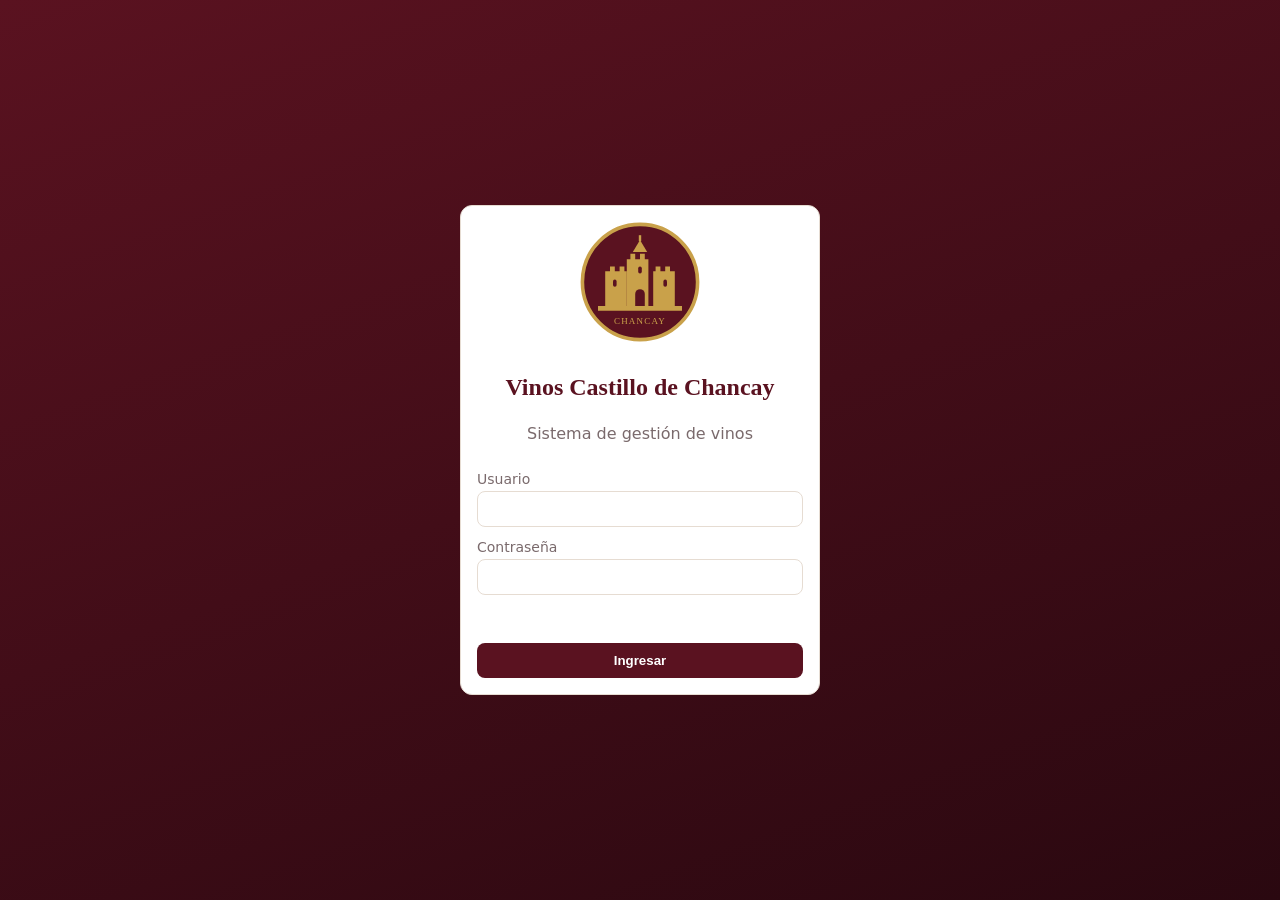
==== index.html @ ad7e1105 "Sistema de vinos Castillo de Chancay: login, inventario y ventas Co-Authored-By: Claude Opus 5.5 <no" ====
<!doctype html>
<html lang="es">
<head>
  <meta charset="utf-8">
  <meta name="viewport" content="width=device-width, initial-scale=1">
  <title>Vinos Castillo de Chancay</title>
  <link rel="icon" href="img/logo.svg">
  <link rel="stylesheet" href="css/estilos.css">
</head>
<body>

  <!-- LOGIN -->
  <section id="login" class="login">
    <form id="formLogin" class="card login-card">
      <img src="img/logo.svg" alt="Castillo de Chancay" class="logo-grande">
      <h1>Vinos Castillo de Chancay</h1>
      <p class="muted">Sistema de gestión de vinos</p>
      <label>Usuario <input id="usuario" autocomplete="username" required></label>
      <label>Contraseña <input id="clave" type="password" autocomplete="current-password" required></label>
      <p id="errorLogin" class="error"></p>
      <button class="btn">Ingresar</button>
    </form>
  </section>

  <!-- APP -->
  <div id="app" class="oculto">
    <header class="topbar">
      <div class="marca"><img src="img/logo.svg" alt=""><span>Castillo de Chancay</span></div>
      <nav>
        <button data-vista="panel" class="activo">Panel</button>
        <button data-vista="vinos">Vinos</button>
        <button data-vista="ventas">Ventas</button>
      </nav>
      <div class="usuario"><span id="nombreUsuario"></span> <button id="salir" class="btn-sec">Salir</button></div>
    </header>

    <main>
      <!-- PANEL -->
      <section id="vista-panel" class="vista">
        <h2>Panel</h2>
        <div class="stats">
          <div class="card stat"><span>Vinos registrados</span><b id="sVinos">0</b></div>
          <div class="card stat"><span>Botellas en stock</span><b id="sStock">0</b></div>
          <div class="card stat"><span>Valor del inventario</span><b id="sValor">S/ 0.00</b></div>
          <div class="card stat"><span>Ventas de hoy</span><b id="sHoy">S/ 0.00</b></div>
        </div>
        <div class="card">
          <h3>Stock bajo (≤ 5 botellas)</h3>
          <ul id="stockBajo" class="lista"></ul>
        </div>
      </section>

      <!-- VINOS -->
      <section id="vista-vinos" class="vista oculto">
        <div class="cabecera">
          <h2>Vinos</h2>
          <input id="buscar" placeholder="Buscar por nombre, tipo o cepa…">
          <button id="nuevoVino" class="btn">+ Nuevo vino</button>
        </div>
        <div class="card tabla-wrap">
          <table>
            <thead><tr><th>Nombre</th><th>Tipo</th><th>Cepa</th><th>Año</th><th>Precio</th><th>Stock</th><th></th></tr></thead>
            <tbody id="tablaVinos"></tbody>
          </table>
        </div>
      </section>

      <!-- VENTAS -->
      <section id="vista-ventas" class="vista oculto">
        <h2>Ventas</h2>
        <form id="formVenta" class="card fila-form">
          <label>Vino <select id="ventaVino" required></select></label>
          <label>Cantidad <input id="ventaCant" type="number" min="1" value="1" required></label>
          <label>Cliente <input id="ventaCliente" placeholder="Opcional"></label>
          <button class="btn">Registrar venta</button>
        </form>
        <p id="errorVenta" class="error"></p>
        <div class="card tabla-wrap">
          <table>
            <thead><tr><th>Fecha</th><th>Vino</th><th>Cant.</th><th>Cliente</th><th>Total</th><th></th></tr></thead>
            <tbody id="tablaVentas"></tbody>
          </table>
        </div>
      </section>
    </main>
  </div>

  <!-- MODAL VINO -->
  <dialog id="modalVino">
    <form id="formVino" method="dialog" class="form-grid">
      <h3 id="tituloModal">Nuevo vino</h3>
      <label>Nombre <input name="nombre" required></label>
      <label>Tipo
        <select name="tipo">
          <option>Tinto</option><option>Blanco</option><option>Rosado</option>
          <option>Espumante</option><option>Borgoña</option><option>Dulce</option>
        </select>
      </label>
      <label>Cepa <input name="cepa"></label>
      <label>Año <input name="anio" type="number" min="1900" max="2100"></label>
      <label>Precio (S/) <input name="precio" type="number" step="0.01" min="0" required></label>
      <label>Stock <input name="stock" type="number" min="0" required></label>
      <div class="acciones">
        <button type="button" id="cancelarVino" class="btn-sec">Cancelar</button>
        <button class="btn" value="ok">Guardar</button>
      </div>
    </form>
  </dialog>

  <script src="js/app.js"></script>
</body>
</html>
---- css/estilos.css ----
:root {
  --vino: #5a1220;
  --vino-2: #7d1a2e;
  --oro: #c9a14a;
  --fondo: #f6f1ea;
  --card: #fff;
  --texto: #2b1a1d;
  --muted: #7a6a6c;
  --borde: #e6dcd2;
}
* { box-sizing: border-box; }
body { margin: 0; font-family: system-ui, -apple-system, "Segoe UI", sans-serif; background: var(--fondo); color: var(--texto); }
h1, h2, h3 { font-family: Georgia, serif; color: var(--vino); }
.oculto { display: none !important; }
.muted { color: var(--muted); margin-top: -8px; }
.error { color: #b00020; min-height: 1em; margin: 4px 0; }

.card { background: var(--card); border: 1px solid var(--borde); border-radius: 12px; padding: 16px; }
.btn { background: var(--vino); color: #fff; border: 0; border-radius: 8px; padding: 10px 16px; cursor: pointer; font-weight: 600; }
.btn:hover { background: var(--vino-2); }
.btn-sec { background: transparent; border: 1px solid var(--borde); border-radius: 8px; padding: 8px 12px; cursor: pointer; color: inherit; }
input, select { width: 100%; padding: 9px 10px; border: 1px solid var(--borde); border-radius: 8px; font: inherit; margin-top: 4px; }
label { display: block; font-size: 14px; color: var(--muted); }

/* Login */
.login { min-height: 100vh; display: grid; place-items: center; padding: 16px;
  background: linear-gradient(160deg, var(--vino) 0%, #2a0810 100%); }
.login-card { width: 100%; max-width: 360px; text-align: center; display: grid; gap: 12px; }
.login-card label { text-align: left; }
.logo-grande { width: 120px; margin: 0 auto; }

/* Topbar */
.topbar { display: flex; align-items: center; gap: 16px; flex-wrap: wrap; padding: 10px 16px; background: var(--vino); color: #fff; }
.marca { display: flex; align-items: center; gap: 10px; font-family: Georgia, serif; font-size: 18px; color: var(--oro); }
.marca img { width: 40px; height: 40px; }
nav { display: flex; gap: 4px; flex: 1; }
nav button { background: transparent; color: #fff; border: 0; padding: 8px 12px; border-radius: 8px; cursor: pointer; font: inherit; }
nav button.activo, nav button:hover { background: rgba(255,255,255,.15); }
.usuario { display: flex; align-items: center; gap: 8px; }
.usuario .btn-sec { border-color: rgba(255,255,255,.4); }

main { max-width: 1100px; margin: 0 auto; padding: 16px; }
.stats { display: grid; grid-template-columns: repeat(auto-fit, minmax(200px, 1fr)); gap: 12px; margin-bottom: 16px; }
.stat span { display: block; color: var(--muted); font-size: 14px; }
.stat b { font-size: 26px; color: var(--vino); }
.lista { margin: 0; padding-left: 18px; }

.cabecera { display: flex; gap: 12px; align-items: center; flex-wrap: wrap; }
.cabecera h2 { margin-right: auto; }
.cabecera input { max-width: 300px; margin: 0; }

.tabla-wrap { overflow-x: auto; padding: 0; margin-top: 12px; }
table { width: 100%; border-collapse: collapse; }
th, td { padding: 10px 12px; text-align: left; border-bottom: 1px solid var(--borde); white-space: nowrap; }
th { background: #faf6f0; font-size: 13px; color: var(--muted); }
td .btn-sec { padding: 4px 8px; font-size: 13px; }
.bajo { color: #b00020; font-weight: 700; }

.fila-form { display: grid; grid-template-columns: 2fr 1fr 2fr auto; gap: 12px; align-items: end; }
@media (max-width: 700px) { .fila-form { grid-template-columns: 1fr; } }

dialog { border: 0; border-radius: 12px; padding: 20px; width: min(420px, 92vw); }
dialog::backdrop { background: rgba(0,0,0,.45); }
.form-grid { display: grid; gap: 10px; }
.form-grid h3 { margin: 0 0 4px; }
.acciones { display: flex; justify-content: flex-end; gap: 8px; margin-top: 6px; }
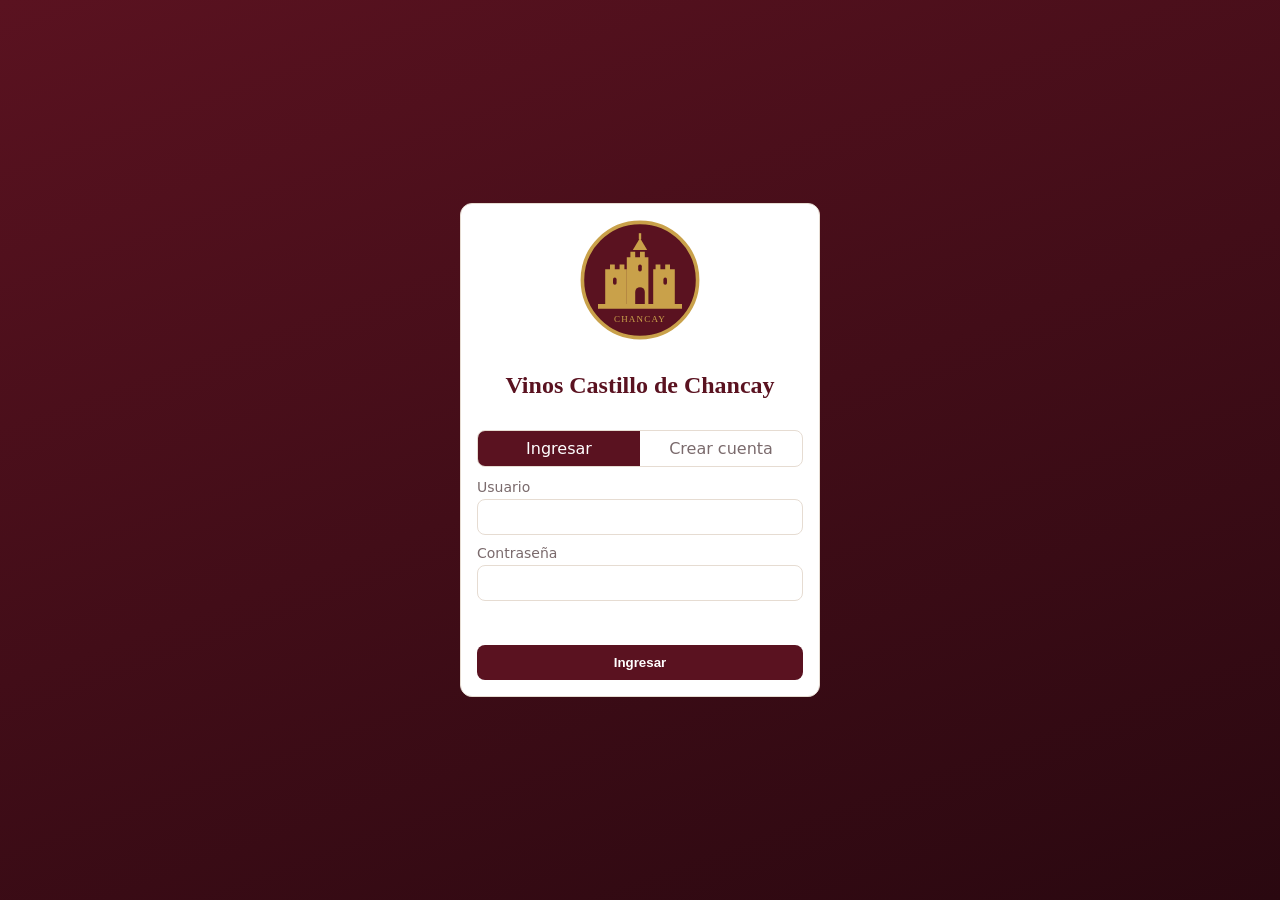
==== commit 042cd48c: "Sistema de venta: roles cliente y administrador, carrito y reporte de ventas Co-Authored-By: Claude " ====
--- a/index.html
+++ b/index.html
@@ -9,51 +9,114 @@
 </head>
 <body>
 
-  <!-- LOGIN -->
+  <!-- LOGIN / REGISTRO -->
   <section id="login" class="login">
-    <form id="formLogin" class="card login-card">
+    <div class="card login-card">
       <img src="img/logo.svg" alt="Castillo de Chancay" class="logo-grande">
       <h1>Vinos Castillo de Chancay</h1>
-      <p class="muted">Sistema de gestión de vinos</p>
-      <label>Usuario <input id="usuario" autocomplete="username" required></label>
-      <label>Contraseña <input id="clave" type="password" autocomplete="current-password" required></label>
-      <p id="errorLogin" class="error"></p>
-      <button class="btn">Ingresar</button>
-    </form>
+      <div class="tabs">
+        <button type="button" data-tab="ingresar" class="activo">Ingresar</button>
+        <button type="button" data-tab="registro">Crear cuenta</button>
+      </div>
+
+      <form id="formLogin" class="form-grid">
+        <label>Usuario <input id="usuario" autocomplete="username" required></label>
+        <label>Contraseña <input id="clave" type="password" autocomplete="current-password" required></label>
+        <p id="errorLogin" class="error"></p>
+        <button class="btn">Ingresar</button>
+      </form>
+
+      <form id="formRegistro" class="form-grid oculto">
+        <label>Nombre completo <input id="regNombre" required></label>
+        <label>Usuario <input id="regUsuario" autocomplete="username" required></label>
+        <label>Contraseña <input id="regClave" type="password" minlength="4" autocomplete="new-password" required></label>
+        <p id="errorRegistro" class="error"></p>
+        <button class="btn">Crear cuenta</button>
+      </form>
+    </div>
   </section>
 
-  <!-- APP -->
   <div id="app" class="oculto">
     <header class="topbar">
       <div class="marca"><img src="img/logo.svg" alt=""><span>Castillo de Chancay</span></div>
-      <nav>
-        <button data-vista="panel" class="activo">Panel</button>
-        <button data-vista="vinos">Vinos</button>
-        <button data-vista="ventas">Ventas</button>
-      </nav>
-      <div class="usuario"><span id="nombreUsuario"></span> <button id="salir" class="btn-sec">Salir</button></div>
+      <nav id="nav"></nav>
+      <div class="usuario">
+        <span id="nombreUsuario"></span> <span id="rolUsuario" class="rol"></span>
+        <button id="salir" class="btn-sec">Salir</button>
+      </div>
     </header>
 
     <main>
-      <!-- PANEL -->
-      <section id="vista-panel" class="vista">
+      <!-- ===== CLIENTE ===== -->
+      <section id="vista-tienda" class="vista oculto">
+        <div class="cabecera">
+          <h2>Nuestros vinos</h2>
+          <input id="buscarTienda" placeholder="Buscar vino…">
+        </div>
+        <div id="catalogo" class="catalogo"></div>
+      </section>
+
+      <section id="vista-carrito" class="vista oculto">
+        <h2>Mi carrito</h2>
+        <div class="card tabla-wrap">
+          <table>
+            <thead><tr><th>Vino</th><th>Precio</th><th>Cantidad</th><th>Subtotal</th><th></th></tr></thead>
+            <tbody id="tablaCarrito"></tbody>
+          </table>
+        </div>
+        <div class="total-compra">
+          <b>Total: <span id="totalCarrito">S/ 0.00</span></b>
+          <button id="comprar" class="btn">Confirmar compra</button>
+        </div>
+        <p id="msgCarrito" class="error"></p>
+      </section>
+
+      <section id="vista-miscompras" class="vista oculto">
+        <h2>Mis compras</h2>
+        <div id="listaMisCompras"></div>
+      </section>
+
+      <!-- ===== ADMINISTRADOR ===== -->
+      <section id="vista-panel" class="vista oculto">
         <h2>Panel</h2>
         <div class="stats">
-          <div class="card stat"><span>Vinos registrados</span><b id="sVinos">0</b></div>
+          <div class="card stat"><span>Ventas de hoy</span><b id="sHoy">S/ 0.00</b></div>
+          <div class="card stat"><span>Ventas totales</span><b id="sTotal">S/ 0.00</b></div>
+          <div class="card stat"><span>Pedidos</span><b id="sPedidos">0</b></div>
+          <div class="card stat"><span>Clientes</span><b id="sClientes">0</b></div>
           <div class="card stat"><span>Botellas en stock</span><b id="sStock">0</b></div>
           <div class="card stat"><span>Valor del inventario</span><b id="sValor">S/ 0.00</b></div>
-          <div class="card stat"><span>Ventas de hoy</span><b id="sHoy">S/ 0.00</b></div>
         </div>
-        <div class="card">
-          <h3>Stock bajo (≤ 5 botellas)</h3>
-          <ul id="stockBajo" class="lista"></ul>
+        <div class="dos-col">
+          <div class="card">
+            <h3>Vinos más vendidos</h3>
+            <ol id="topVinos" class="lista"></ol>
+          </div>
+          <div class="card">
+            <h3>Stock bajo (≤ 5 botellas)</h3>
+            <ul id="stockBajo" class="lista"></ul>
+          </div>
         </div>
       </section>
 
-      <!-- VINOS -->
+      <section id="vista-ventas" class="vista oculto">
+        <div class="cabecera">
+          <h2>Ventas</h2>
+          <input id="filtroVentas" placeholder="Buscar por cliente o vino…">
+          <input id="fechaVentas" type="date">
+        </div>
+        <div class="card tabla-wrap">
+          <table>
+            <thead><tr><th>N°</th><th>Fecha</th><th>Cliente</th><th>Detalle</th><th>Total</th><th></th></tr></thead>
+            <tbody id="tablaVentas"></tbody>
+            <tfoot><tr><th colspan="4">Total mostrado</th><th id="totalVentas">S/ 0.00</th><th></th></tr></tfoot>
+          </table>
+        </div>
+      </section>
+
       <section id="vista-vinos" class="vista oculto">
         <div class="cabecera">
-          <h2>Vinos</h2>
+          <h2>Inventario de vinos</h2>
           <input id="buscar" placeholder="Buscar por nombre, tipo o cepa…">
           <button id="nuevoVino" class="btn">+ Nuevo vino</button>
         </div>
@@ -65,20 +128,12 @@
         </div>
       </section>
 
-      <!-- VENTAS -->
-      <section id="vista-ventas" class="vista oculto">
-        <h2>Ventas</h2>
-        <form id="formVenta" class="card fila-form">
-          <label>Vino <select id="ventaVino" required></select></label>
-          <label>Cantidad <input id="ventaCant" type="number" min="1" value="1" required></label>
-          <label>Cliente <input id="ventaCliente" placeholder="Opcional"></label>
-          <button class="btn">Registrar venta</button>
-        </form>
-        <p id="errorVenta" class="error"></p>
+      <section id="vista-clientes" class="vista oculto">
+        <h2>Clientes</h2>
         <div class="card tabla-wrap">
           <table>
-            <thead><tr><th>Fecha</th><th>Vino</th><th>Cant.</th><th>Cliente</th><th>Total</th><th></th></tr></thead>
-            <tbody id="tablaVentas"></tbody>
+            <thead><tr><th>Nombre</th><th>Usuario</th><th>Registrado</th><th>Compras</th><th>Total gastado</th></tr></thead>
+            <tbody id="tablaClientes"></tbody>
           </table>
         </div>
       </section>
--- a/css/estilos.css
+++ b/css/estilos.css
@@ -64,3 +64,33 @@
 .form-grid { display: grid; gap: 10px; }
 .form-grid h3 { margin: 0 0 4px; }
 .acciones { display: flex; justify-content: flex-end; gap: 8px; margin-top: 6px; }
+
+/* Login tabs */
+.tabs { display: flex; border: 1px solid var(--borde); border-radius: 8px; overflow: hidden; }
+.tabs button { flex: 1; padding: 8px; border: 0; background: transparent; cursor: pointer; font: inherit; color: var(--muted); }
+.tabs button.activo { background: var(--vino); color: #fff; }
+.login-card .form-grid { text-align: left; }
+
+.rol { background: var(--oro); color: var(--vino); font-size: 12px; font-weight: 700; padding: 2px 8px; border-radius: 99px; }
+.badge { background: var(--oro); color: var(--vino); font-size: 12px; font-weight: 700; padding: 1px 7px; border-radius: 99px; }
+.btn:disabled { opacity: .5; cursor: not-allowed; }
+
+/* Catálogo */
+.catalogo { display: grid; grid-template-columns: repeat(auto-fill, minmax(220px, 1fr)); gap: 14px; margin-top: 12px; }
+.producto { display: flex; flex-direction: column; gap: 4px; }
+.producto h3 { margin: 6px 0 0; }
+.producto p { margin: 0; }
+.producto .btn { margin-top: auto; }
+.botella { height: 110px; border-radius: 8px; display: grid; place-items: center; font-size: 48px; background: #f3e6e8; }
+.tipo-blanco, .tipo-espumante { background: #f7f0d6; }
+.tipo-rosado { background: #fbe3e8; }
+.tipo-dulce { background: #f6e7d3; }
+.precio { font-size: 20px; font-weight: 700; color: var(--vino); }
+
+.cant { width: 80px; margin: 0; }
+.total-compra { display: flex; justify-content: flex-end; align-items: center; gap: 16px; margin-top: 12px; font-size: 18px; }
+.pedido { display: grid; grid-template-columns: 1.5fr 2fr auto; gap: 12px; align-items: center; margin-bottom: 10px; }
+@media (max-width: 700px) { .pedido { grid-template-columns: 1fr; } }
+.dos-col { display: grid; grid-template-columns: repeat(auto-fit, minmax(280px, 1fr)); gap: 12px; }
+.cabecera input[type=date] { max-width: 170px; }
+tfoot th { background: #faf6f0; color: var(--texto); }
